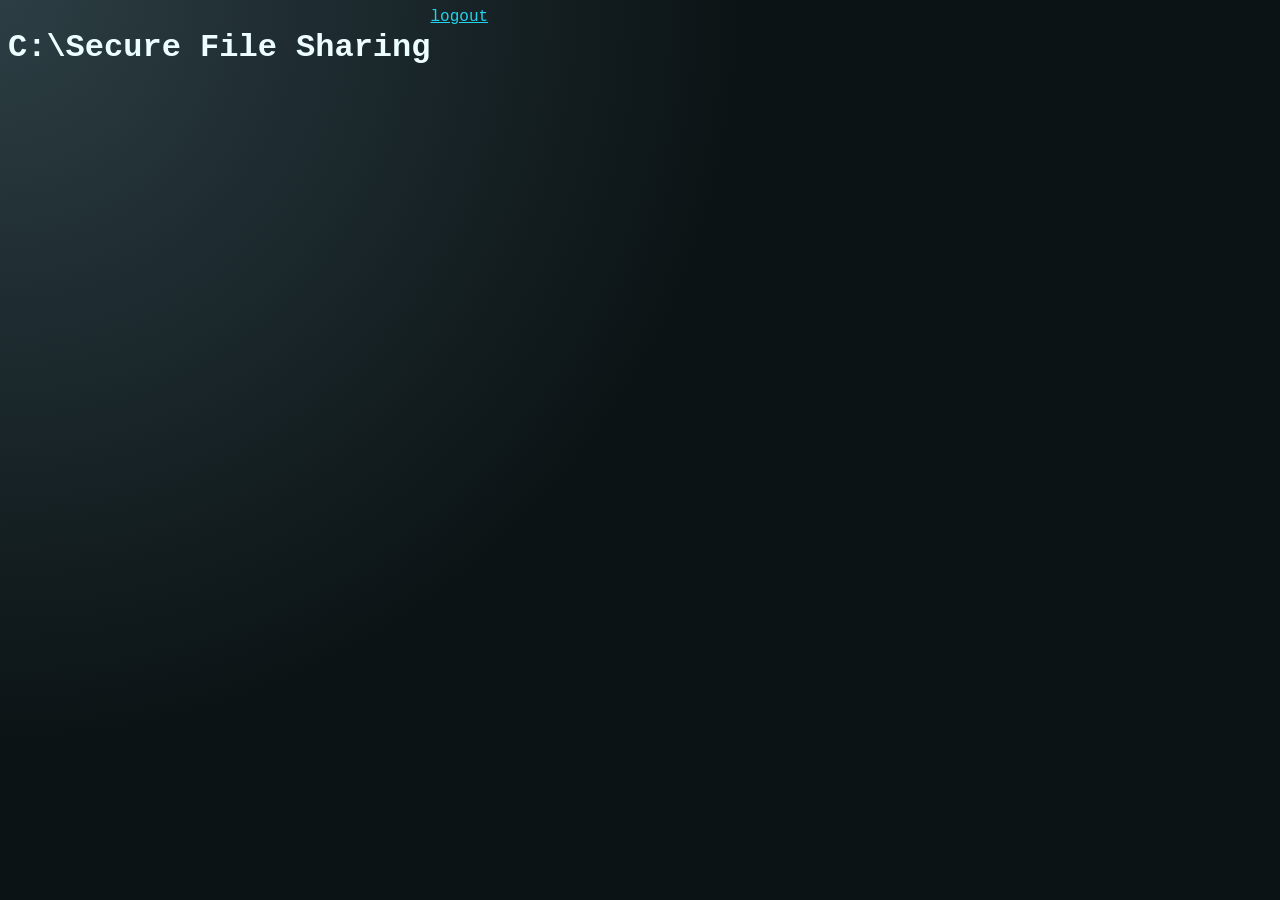
==== src/frontend/homePage.html @ c75a14bd "formatted user portal page" ====
<!DOCTYPE html>
<html lang="en">
<head>
    <meta charset="UTF-8">
    <meta name="viewport" content="width=device-width, initial-scale=1.0">
    <title>Helloooo!!!</title>

    <!-- CSS -->
    <link rel="stylesheet" href="style.css">
</head>
<body>
    <div id="mouse-effect"></div>

    <h1>C:\Secure File Sharing</h1>
    <a href="index.html" class="nav-link">logout</a>
    <!-- JavaScript -->
    <script src="mouseEffect.js"></script>
</body>
</html>
---- src/frontend/style.css ----
:root{
    --test: red;
    --background: #0B1315;
    --highlight: #162126;
    --primary-accent: #22D3EE;
    --secondary-accent: #10B981;
    --border: #2C3E44;
    --text: #ECFEFF;
    --secondary-text: #94A3B8;
    --font: 'Courier New', Courier, monospace;

}

body{
    font-family: var(--font);
    color: var(--text);
    display: flex;
    background-color: var(--background);
}

#mouse-effect{
    position:fixed;
    top: 0;
    left: 0;
    width: 1500px;
    height: 1500px;
    transform: translate(-50%, -50%); /*centers effect on tip of mouse*/
    pointer-events: none; /*stops the effect from blocking interaction*/
    background: radial-gradient(circle, var(--border) 0%, var(--background) 70%);
    border-radius: 50%;
    transition: transform 0.1s ease-out;
    z-index: -1;
}

.login-box{
    display: flex;
    flex-direction: column;
    background-color: transparent;
    gap: 2vh;
    border: 2px solid var(--border);
    border-radius: 5%;
    
    position: fixed;
     width: 30vw;
    top: 50%;
    left: 50%;
    transform: translate(-50%, -50%);
    padding: 10px;

    transition: border 0.3s; /*smooth transistion when hovering*/
    transition: background 0.3s;
}

.login-box:hover{
    /* border: 2px solid var(--primary-accent); */
    background-color: var(--highlight);
}

.login-button{
    color: var(--text);
    background-color:transparent;
    border: 2px solid var(--border);
    font-family: var(--font);

    transition: border 0.3s; /*smooth transistion when hovering*/
    transition: background 0.3s;
}

.login-button:hover{
    border: 2px solid var(--secondary-accent);
}

.nav-link{
    color: var(--primary-accent)
}

/* Target single-line inputs */
input[type="text"] {
  /* Box properties */
  width: 100%;
  padding: 12px 20px;
  margin: 8px 0;
  box-sizing: border-box; /* Includes padding in width */

  /* Borders & Corners */
  border: 2px solid var(--border);
  border-radius: 4px;

  /* Typography */
  font-family: var(--font);
  font-size: large;
  color: var(--text);

  /* Background */
  background-color: transparent;
}

input[type="text"]:focus {
  border-color: var(--primary-accent); /* Green border */
  outline: none; /* Removes default browser outline */
  background-color: transparent;
}

/* Turns the wrapper into a horizontal row container */
.container {
  display: flex;
  gap: 20px; /* Adds space between your three boxes */
  width: 100%; /* Spans the full width of the screen */
}

/* Forces each content box to share space equally */
.content-body {
  flex: 1; /* Gives each item identical, flexible width */
  height: 60vh;
  padding: 20px;
  background-color: transparent;
  border: 2px solid var(--border);
  border-radius: 5%;
  overflow-y: auto;
}

.content-body:hover{
    background-color: var(--highlight);
}

.content-body::-webkit-scrollbar {
    width: 5px;
}

.content-body::-webkit-scrollbar-track{
    background: transparent;
}

.content-body::-webkit-scrollbar-thumb{
    background: #888;
    border-radius: 5px;
}

/* Styling for the title spanning the full width */
.title-box {
  width: 100%;
  /* height: 10%; */
  text-align: left; /* Centers your text */
  /* margin-bottom: 30px; Pushes the columns down slightly */
  padding: 20px;
  background-color: transparent;
}

.notification-card{
    height: 20%;
  padding: 20px;
  background-color: transparent;
  border: 2px solid var(--border);
  border-radius: 5%;
  margin: 10px;
}

.notification-card:hover{
    border-color: var(--primary-accent);
}
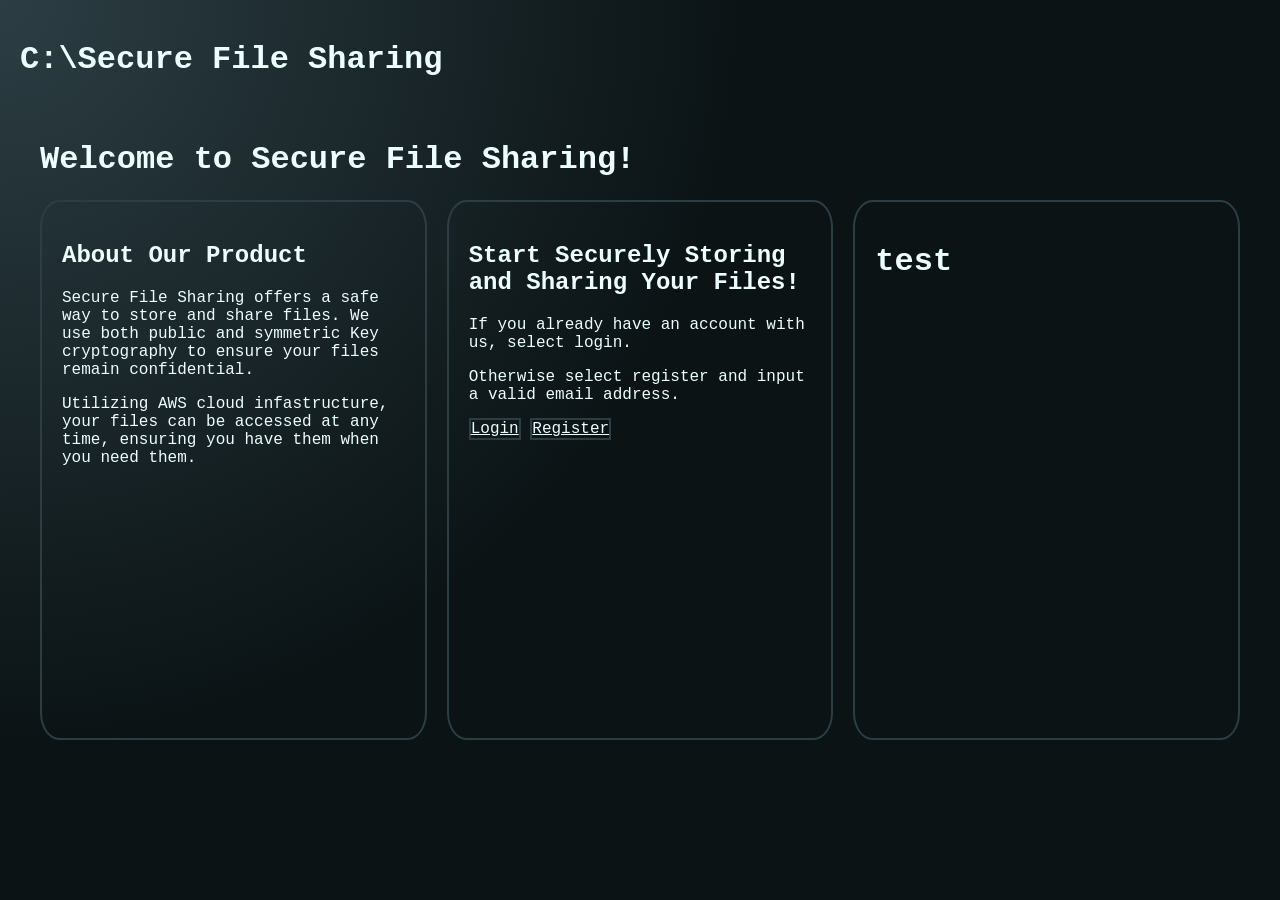
==== commit 88b4ea4b: "created homepage (where users either login or register), linked together pages; more formatting to b" ====
--- a/src/frontend/homePage.html
+++ b/src/frontend/homePage.html
@@ -11,8 +11,42 @@
 <body>
     <div id="mouse-effect"></div>
 
-    <h1>C:\Secure File Sharing</h1>
-    <a href="index.html" class="nav-link">logout</a>
+    <div class="title-box">
+        <h1>C:\Secure File Sharing</h1>
+    </div>
+
+    <div class="page-wrapper">
+        <h1>Welcome to Secure File Sharing!</h1>
+
+        <div class="container">
+            <div class="content-body">
+
+                    <h2>About Our Product</h2>
+                    <p>
+                        Secure File Sharing offers a safe way to store and share files. We use both public and symmetric
+                        Key cryptography to ensure your files remain confidential.
+                    </p>
+                    <p>
+                        Utilizing AWS cloud infastructure, your files can be accessed at any time, ensuring you have them when you need them.
+                    </p>               
+            </div>
+            <div class="content-body">
+                <h2>Start Securely Storing and Sharing Your Files! </h2>
+                <p>
+                    If you already have an account with us, select login.
+                </p>
+                <p>
+                     Otherwise select register and input a valid email address.
+                </p>
+                <a href="./index.html" class="login-button">Login</a>
+                <a href="./register/register.html" class="login-button">Register</a>
+            </div>
+            <div class="content-body">
+                <h1>test</h1>
+            </div>
+        </div>
+    </div>
+    
     <!-- JavaScript -->
     <script src="mouseEffect.js"></script>
 </body>
--- a/src/frontend/style.css
+++ b/src/frontend/style.css
@@ -10,12 +10,27 @@
     --font: 'Courier New', Courier, monospace;
 
 }
+html, body {
+  width: 100%;
+  margin: 0;
+  /* padding: 0; */
+  min-height: 100vh;
+}
+
 
 body{
     font-family: var(--font);
     color: var(--text);
-    display: flex;
+    /* display: flex; */
     background-color: var(--background);
+    overflow-y: hidden;
+    overflow-x: hidden;
+}
+
+.page-wrapper {
+  padding: 0 40px;
+  width: 100%;
+  box-sizing: border-box;
 }
 
 #mouse-effect{
@@ -106,17 +121,22 @@
   display: flex;
   gap: 20px; /* Adds space between your three boxes */
   width: 100%; /* Spans the full width of the screen */
+  box-sizing: border-box;
 }
 
 /* Forces each content box to share space equally */
 .content-body {
-  flex: 1; /* Gives each item identical, flexible width */
+  flex: 1; /*Gives each item identical, flexible width*/
+  min-width: 0;
   height: 60vh;
   padding: 20px;
+  box-sizing: border-box;
+
   background-color: transparent;
   border: 2px solid var(--border);
   border-radius: 5%;
   overflow-y: auto;
+  overflow-x: hidden;
 }
 
 .content-body:hover{
@@ -138,24 +158,101 @@
 
 /* Styling for the title spanning the full width */
 .title-box {
+    display: flex;
   width: 100%;
   /* height: 10%; */
   text-align: left; /* Centers your text */
   /* margin-bottom: 30px; Pushes the columns down slightly */
   padding: 20px;
   background-color: transparent;
+  flex-direction: row;
+  justify-content: space-between;
+  padding: 20px;
+  box-sizing: border-box;
 }
 
 .notification-card{
     height: 20%;
-  padding: 20px;
-  background-color: transparent;
-  border: 2px solid var(--border);
-  border-radius: 5%;
-  margin: 10px;
+    padding: 20px;
+    background-color: transparent;
+    border: 2px solid var(--border);
+    border-radius: 5%;
+    margin: 10px;
 }
 
 .notification-card:hover{
     border-color: var(--primary-accent);
 }
 
+.notification-card-accept-button{
+    color: var(--text);
+    background-color:transparent;
+    border: 2px solid var(--border);
+    font-family: var(--font);
+
+    transition: border 0.3s; /*smooth transistion when hovering*/
+    transition: background 0.3s;
+}
+
+.notification-card-accept-button:hover{
+    border: 2px solid var(--secondary-accent);
+}
+
+.notification-card-deny-button{
+    color: var(--text);
+    background-color:transparent;
+    border: 2px solid var(--border);
+    font-family: var(--font);
+
+    transition: border 0.3s; /*smooth transistion when hovering*/
+    transition: background 0.3s;
+}
+
+.notification-card-deny-button:hover{
+    border: 2px solid var(--test);
+}
+
+.file-upload-button{
+    color: var(--text);
+    background-color:transparent;
+    border: 2px solid var(--border);
+    font-family: var(--font);
+
+    transition: border 0.3s; /*smooth transistion when hovering*/
+    transition: background 0.3s;
+}
+
+.file-upload-button:hover{
+    border: 2px solid var(--secondary-accent);
+}
+
+.file-list{
+    display: block; /* Forces each item onto a new line */
+    float: none;    /* Overrides any horizontal floating */
+    list-style-type: none;
+}
+
+.file-list li{
+    margin-bottom: 5px;
+}
+
+.file-list a{
+    color: var(--primary-accent);
+}
+
+.custom-file-input{
+    color: var(--text);
+    background-color: transparent;
+    font-family: var(--font);
+}
+
+.custom-file-input::file-selector-button{
+    font-family: var(--font);
+    background-color: transparent;
+    color: var(--text);
+}
+
+.custom-file-input::file-selector-button:hover{
+    border-color: var(--primary-accent);
+}
+
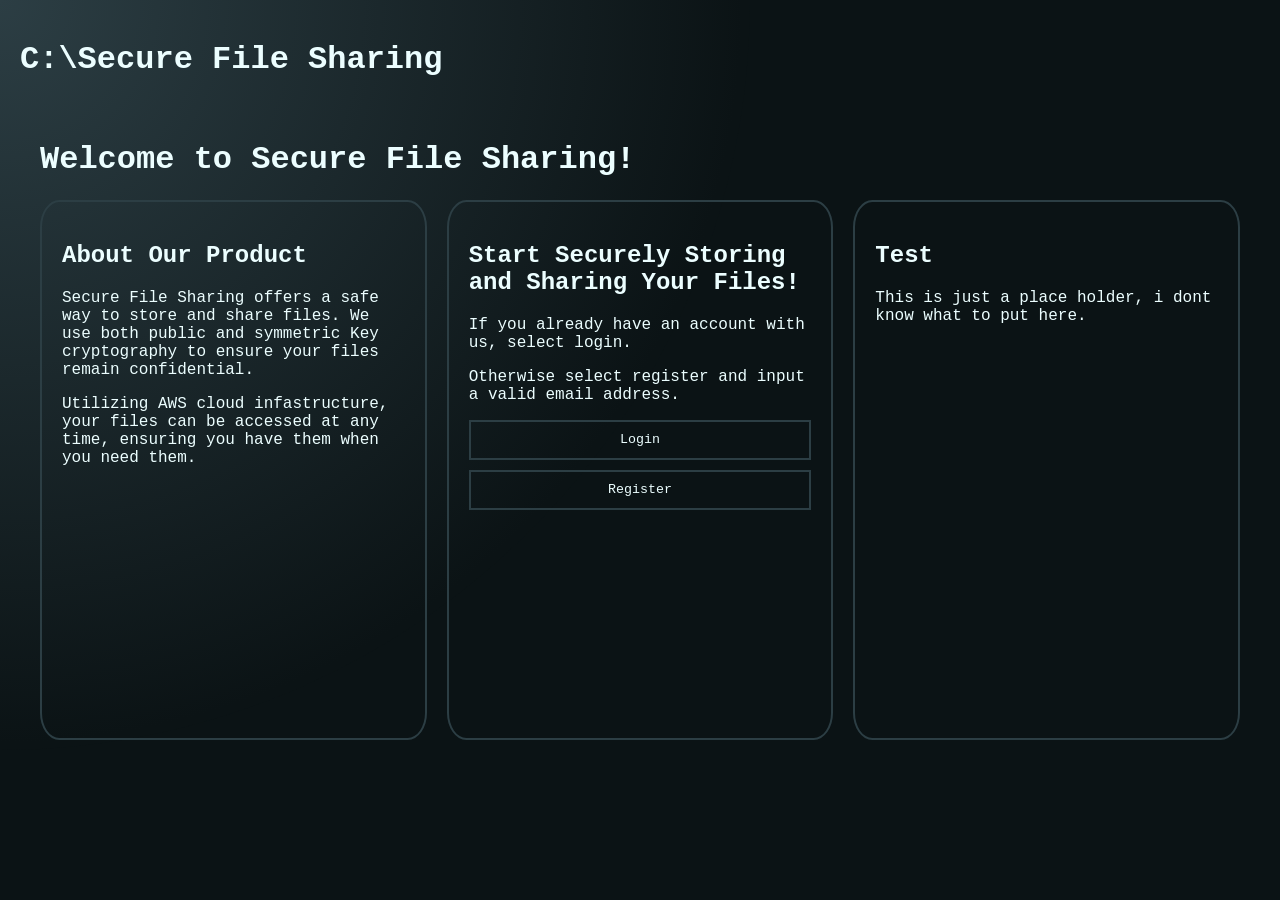
==== commit 0cd2df6e: "formatted buttons on home page" ====
--- a/src/frontend/homePage.html
+++ b/src/frontend/homePage.html
@@ -1,53 +1,59 @@
-<!DOCTYPE html>
-<html lang="en">
-<head>
-    <meta charset="UTF-8">
-    <meta name="viewport" content="width=device-width, initial-scale=1.0">
-    <title>Helloooo!!!</title>
-
-    <!-- CSS -->
-    <link rel="stylesheet" href="style.css">
-</head>
-<body>
-    <div id="mouse-effect"></div>
-
-    <div class="title-box">
-        <h1>C:\Secure File Sharing</h1>
-    </div>
-
-    <div class="page-wrapper">
-        <h1>Welcome to Secure File Sharing!</h1>
-
-        <div class="container">
-            <div class="content-body">
-
-                    <h2>About Our Product</h2>
-                    <p>
-                        Secure File Sharing offers a safe way to store and share files. We use both public and symmetric
-                        Key cryptography to ensure your files remain confidential.
-                    </p>
-                    <p>
-                        Utilizing AWS cloud infastructure, your files can be accessed at any time, ensuring you have them when you need them.
-                    </p>               
-            </div>
-            <div class="content-body">
-                <h2>Start Securely Storing and Sharing Your Files! </h2>
-                <p>
-                    If you already have an account with us, select login.
-                </p>
-                <p>
-                     Otherwise select register and input a valid email address.
-                </p>
-                <a href="./index.html" class="login-button">Login</a>
-                <a href="./register/register.html" class="login-button">Register</a>
-            </div>
-            <div class="content-body">
-                <h1>test</h1>
-            </div>
-        </div>
-    </div>
-    
-    <!-- JavaScript -->
-    <script src="mouseEffect.js"></script>
-</body>
+<!DOCTYPE html>
+<html lang="en">
+<head>
+    <meta charset="UTF-8">
+    <meta name="viewport" content="width=device-width, initial-scale=1.0">
+    <title>Helloooo!!!</title>
+
+    <!-- CSS -->
+    <link rel="stylesheet" href="style.css">
+</head>
+<body>
+    <div id="mouse-effect"></div>
+
+    <div class="title-box">
+        <h1>C:\Secure File Sharing</h1>
+    </div>
+
+    <div class="page-wrapper">
+        <h1>Welcome to Secure File Sharing!</h1>
+
+        <div class="container">
+            <div class="content-body">
+
+                    <h2 class="body-header">About Our Product</h2>
+                    <p>
+                        Secure File Sharing offers a safe way to store and share files. We use both public and symmetric
+                        Key cryptography to ensure your files remain confidential.
+                    </p>
+                    <p>
+                        Utilizing AWS cloud infastructure, your files can be accessed at any time, ensuring you have them when you need them.
+                    </p>               
+            </div>
+            <div id="home-page-buttons" class="content-body">
+                <h2>Start Securely Storing and Sharing Your Files! </h2>
+                <p>
+                    If you already have an account with us, select login.
+                </p>
+                <p>
+                     Otherwise select register and input a valid email address.
+                </p>
+
+                <button id="home-page-login-button" class="login-button">Login</button>
+                <button id="home-page-register-button" class="login-button">Register</button>
+                
+            </div>
+            <div class="content-body">
+                <h2>Test</h2>
+                <p>
+                    This is just a place holder, i dont know what to put here.
+                </p>
+            </div>
+        </div>
+    </div>
+    
+    <!-- JavaScript -->
+    <script src="mouseEffect.js"></script>
+    <script src="homePage.js"></script>
+</body>
 </html>
--- a/src/frontend/style.css
+++ b/src/frontend/style.css
@@ -1,258 +1,270 @@
-:root{
-    --test: red;
-    --background: #0B1315;
-    --highlight: #162126;
-    --primary-accent: #22D3EE;
-    --secondary-accent: #10B981;
-    --border: #2C3E44;
-    --text: #ECFEFF;
-    --secondary-text: #94A3B8;
-    --font: 'Courier New', Courier, monospace;
-
-}
-html, body {
-  width: 100%;
-  margin: 0;
-  /* padding: 0; */
-  min-height: 100vh;
-}
-
-
-body{
-    font-family: var(--font);
-    color: var(--text);
-    /* display: flex; */
-    background-color: var(--background);
-    overflow-y: hidden;
-    overflow-x: hidden;
-}
-
-.page-wrapper {
-  padding: 0 40px;
-  width: 100%;
-  box-sizing: border-box;
-}
-
-#mouse-effect{
-    position:fixed;
-    top: 0;
-    left: 0;
-    width: 1500px;
-    height: 1500px;
-    transform: translate(-50%, -50%); /*centers effect on tip of mouse*/
-    pointer-events: none; /*stops the effect from blocking interaction*/
-    background: radial-gradient(circle, var(--border) 0%, var(--background) 70%);
-    border-radius: 50%;
-    transition: transform 0.1s ease-out;
-    z-index: -1;
-}
-
-.login-box{
-    display: flex;
-    flex-direction: column;
-    background-color: transparent;
-    gap: 2vh;
-    border: 2px solid var(--border);
-    border-radius: 5%;
-    
-    position: fixed;
-     width: 30vw;
-    top: 50%;
-    left: 50%;
-    transform: translate(-50%, -50%);
-    padding: 10px;
-
-    transition: border 0.3s; /*smooth transistion when hovering*/
-    transition: background 0.3s;
-}
-
-.login-box:hover{
-    /* border: 2px solid var(--primary-accent); */
-    background-color: var(--highlight);
-}
-
-.login-button{
-    color: var(--text);
-    background-color:transparent;
-    border: 2px solid var(--border);
-    font-family: var(--font);
-
-    transition: border 0.3s; /*smooth transistion when hovering*/
-    transition: background 0.3s;
-}
-
-.login-button:hover{
-    border: 2px solid var(--secondary-accent);
-}
-
-.nav-link{
-    color: var(--primary-accent)
-}
-
-/* Target single-line inputs */
-input[type="text"] {
-  /* Box properties */
-  width: 100%;
-  padding: 12px 20px;
-  margin: 8px 0;
-  box-sizing: border-box; /* Includes padding in width */
-
-  /* Borders & Corners */
-  border: 2px solid var(--border);
-  border-radius: 4px;
-
-  /* Typography */
-  font-family: var(--font);
-  font-size: large;
-  color: var(--text);
-
-  /* Background */
-  background-color: transparent;
-}
-
-input[type="text"]:focus {
-  border-color: var(--primary-accent); /* Green border */
-  outline: none; /* Removes default browser outline */
-  background-color: transparent;
-}
-
-/* Turns the wrapper into a horizontal row container */
-.container {
-  display: flex;
-  gap: 20px; /* Adds space between your three boxes */
-  width: 100%; /* Spans the full width of the screen */
-  box-sizing: border-box;
-}
-
-/* Forces each content box to share space equally */
-.content-body {
-  flex: 1; /*Gives each item identical, flexible width*/
-  min-width: 0;
-  height: 60vh;
-  padding: 20px;
-  box-sizing: border-box;
-
-  background-color: transparent;
-  border: 2px solid var(--border);
-  border-radius: 5%;
-  overflow-y: auto;
-  overflow-x: hidden;
-}
-
-.content-body:hover{
-    background-color: var(--highlight);
-}
-
-.content-body::-webkit-scrollbar {
-    width: 5px;
-}
-
-.content-body::-webkit-scrollbar-track{
-    background: transparent;
-}
-
-.content-body::-webkit-scrollbar-thumb{
-    background: #888;
-    border-radius: 5px;
-}
-
-/* Styling for the title spanning the full width */
-.title-box {
-    display: flex;
-  width: 100%;
-  /* height: 10%; */
-  text-align: left; /* Centers your text */
-  /* margin-bottom: 30px; Pushes the columns down slightly */
-  padding: 20px;
-  background-color: transparent;
-  flex-direction: row;
-  justify-content: space-between;
-  padding: 20px;
-  box-sizing: border-box;
-}
-
-.notification-card{
-    height: 20%;
-    padding: 20px;
-    background-color: transparent;
-    border: 2px solid var(--border);
-    border-radius: 5%;
-    margin: 10px;
-}
-
-.notification-card:hover{
-    border-color: var(--primary-accent);
-}
-
-.notification-card-accept-button{
-    color: var(--text);
-    background-color:transparent;
-    border: 2px solid var(--border);
-    font-family: var(--font);
-
-    transition: border 0.3s; /*smooth transistion when hovering*/
-    transition: background 0.3s;
-}
-
-.notification-card-accept-button:hover{
-    border: 2px solid var(--secondary-accent);
-}
-
-.notification-card-deny-button{
-    color: var(--text);
-    background-color:transparent;
-    border: 2px solid var(--border);
-    font-family: var(--font);
-
-    transition: border 0.3s; /*smooth transistion when hovering*/
-    transition: background 0.3s;
-}
-
-.notification-card-deny-button:hover{
-    border: 2px solid var(--test);
-}
-
-.file-upload-button{
-    color: var(--text);
-    background-color:transparent;
-    border: 2px solid var(--border);
-    font-family: var(--font);
-
-    transition: border 0.3s; /*smooth transistion when hovering*/
-    transition: background 0.3s;
-}
-
-.file-upload-button:hover{
-    border: 2px solid var(--secondary-accent);
-}
-
-.file-list{
-    display: block; /* Forces each item onto a new line */
-    float: none;    /* Overrides any horizontal floating */
-    list-style-type: none;
-}
-
-.file-list li{
-    margin-bottom: 5px;
-}
-
-.file-list a{
-    color: var(--primary-accent);
-}
-
-.custom-file-input{
-    color: var(--text);
-    background-color: transparent;
-    font-family: var(--font);
-}
-
-.custom-file-input::file-selector-button{
-    font-family: var(--font);
-    background-color: transparent;
-    color: var(--text);
-}
-
-.custom-file-input::file-selector-button:hover{
-    border-color: var(--primary-accent);
-}
-
+:root{
+    --test: red;
+    --background: #0B1315;
+    --highlight: #162126;
+    --primary-accent: #22D3EE;
+    --secondary-accent: #10B981;
+    --border: #2C3E44;
+    --text: #ECFEFF;
+    --secondary-text: #94A3B8;
+    --font: 'Courier New', Courier, monospace;
+
+}
+html, body {
+  width: 100%;
+  margin: 0;
+  /* padding: 0; */
+  min-height: 100vh;
+}
+
+
+body{
+    font-family: var(--font);
+    color: var(--text);
+    /* display: flex; */
+    background-color: var(--background);
+    overflow-y: hidden;
+    overflow-x: hidden;
+}
+
+.page-wrapper {
+  padding: 0 40px;
+  width: 100%;
+  box-sizing: border-box;
+}
+
+#mouse-effect{
+    position:fixed;
+    top: 0;
+    left: 0;
+    width: 1500px;
+    height: 1500px;
+    transform: translate(-50%, -50%); /*centers effect on tip of mouse*/
+    pointer-events: none; /*stops the effect from blocking interaction*/
+    background: radial-gradient(circle, var(--border) 0%, var(--background) 70%);
+    border-radius: 50%;
+    transition: transform 0.1s ease-out;
+    z-index: -1;
+}
+
+.login-box{
+    display: flex;
+    flex-direction: column;
+    background-color: transparent;
+    gap: 2vh;
+    border: 2px solid var(--border);
+    border-radius: 5%;
+    
+    position: fixed;
+     width: 30vw;
+    top: 50%;
+    left: 50%;
+    transform: translate(-50%, -50%);
+    padding: 10px;
+
+    transition: border 0.3s; /*smooth transistion when hovering*/
+    transition: background 0.3s;
+}
+
+.login-box:hover{
+    /* border: 2px solid var(--primary-accent); */
+    background-color: var(--highlight);
+}
+
+.login-button{
+    color: var(--text);
+    background-color:transparent;
+    border: 2px solid var(--border);
+    font-family: var(--font);
+
+    transition: border 0.3s; /*smooth transistion when hovering*/
+    transition: background 0.3s;
+}
+
+.login-button:hover{
+    border: 2px solid var(--secondary-accent);
+}
+
+.nav-link{
+    color: var(--primary-accent)
+}
+
+/* Target single-line inputs */
+input[type="text"] {
+  /* Box properties */
+  width: 100%;
+  padding: 12px 20px;
+  margin: 8px 0;
+  box-sizing: border-box; /* Includes padding in width */
+
+  /* Borders & Corners */
+  border: 2px solid var(--border);
+  border-radius: 4px;
+
+  /* Typography */
+  font-family: var(--font);
+  font-size: large;
+  color: var(--text);
+
+  /* Background */
+  background-color: transparent;
+}
+
+input[type="text"]:focus {
+  border-color: var(--primary-accent); /* Green border */
+  outline: none; /* Removes default browser outline */
+  background-color: transparent;
+}
+
+/* Turns the wrapper into a horizontal row container */
+.container {
+  display: flex;
+  gap: 20px; /* Adds space between your three boxes */
+  width: 100%; /* Spans the full width of the screen */
+  box-sizing: border-box;
+}
+
+/* Forces each content box to share space equally */
+.content-body {
+  flex: 1; /*Gives each item identical, flexible width*/
+  min-width: 0;
+  height: 60vh;
+  padding: 20px;
+  box-sizing: border-box;
+
+  background-color: transparent;
+  border: 2px solid var(--border);
+  border-radius: 5%;
+  overflow-y: auto;
+  overflow-x: hidden;
+}
+
+.content-body:hover{
+    background-color: var(--highlight);
+}
+
+.content-body:hover h2{
+    color: var(--primary-accent);
+}
+
+.content-body::-webkit-scrollbar {
+    width: 5px;
+}
+
+.content-body::-webkit-scrollbar-track{
+    background: transparent;
+}
+
+.content-body::-webkit-scrollbar-thumb{
+    background: #888;
+    border-radius: 5px;
+}
+
+/* Styling for the title spanning the full width */
+.title-box {
+    display: flex;
+  width: 100%;
+  /* height: 10%; */
+  text-align: left; /* Centers your text */
+  /* margin-bottom: 30px; Pushes the columns down slightly */
+  padding: 20px;
+  background-color: transparent;
+  flex-direction: row;
+  justify-content: space-between;
+  padding: 20px;
+  box-sizing: border-box;
+}
+
+.notification-card{
+    height: 20%;
+    padding: 20px;
+    background-color: transparent;
+    border: 2px solid var(--border);
+    border-radius: 5%;
+    margin: 10px;
+}
+
+.notification-card:hover{
+    border-color: var(--primary-accent);
+}
+
+.notification-card-accept-button{
+    color: var(--text);
+    background-color:transparent;
+    border: 2px solid var(--border);
+    font-family: var(--font);
+
+    transition: border 0.3s; /*smooth transistion when hovering*/
+    transition: background 0.3s;
+}
+
+.notification-card-accept-button:hover{
+    border: 2px solid var(--secondary-accent);
+}
+
+.notification-card-deny-button{
+    color: var(--text);
+    background-color:transparent;
+    border: 2px solid var(--border);
+    font-family: var(--font);
+
+    transition: border 0.3s; /*smooth transistion when hovering*/
+    transition: background 0.3s;
+}
+
+.notification-card-deny-button:hover{
+    border: 2px solid var(--test);
+}
+
+.file-upload-button{
+    color: var(--text);
+    background-color:transparent;
+    border: 2px solid var(--border);
+    font-family: var(--font);
+
+    transition: border 0.3s; /*smooth transistion when hovering*/
+    transition: background 0.3s;
+}
+
+.file-upload-button:hover{
+    border: 2px solid var(--secondary-accent);
+}
+
+.file-list{
+    display: block; /* Forces each item onto a new line */
+    float: none;    /* Overrides any horizontal floating */
+    list-style-type: none;
+}
+
+.file-list li{
+    margin-bottom: 5px;
+}
+
+.file-list a{
+    color: var(--primary-accent);
+}
+
+.custom-file-input{
+    color: var(--text);
+    background-color: transparent;
+    font-family: var(--font);
+}
+
+.custom-file-input::file-selector-button{
+    font-family: var(--font);
+    background-color: transparent;
+    color: var(--text);
+}
+
+.custom-file-input::file-selector-button:hover{
+    border-color: var(--primary-accent);
+}
+
+#home-page-buttons button{
+    display: block;
+    width: 100%; /* Tells buttons to match the container's 100vw */
+    height: 2.5rem;
+    box-sizing: border-box; /* Prevents padding from breaking the width */ 
+    margin: 10px 0;   
+}
+
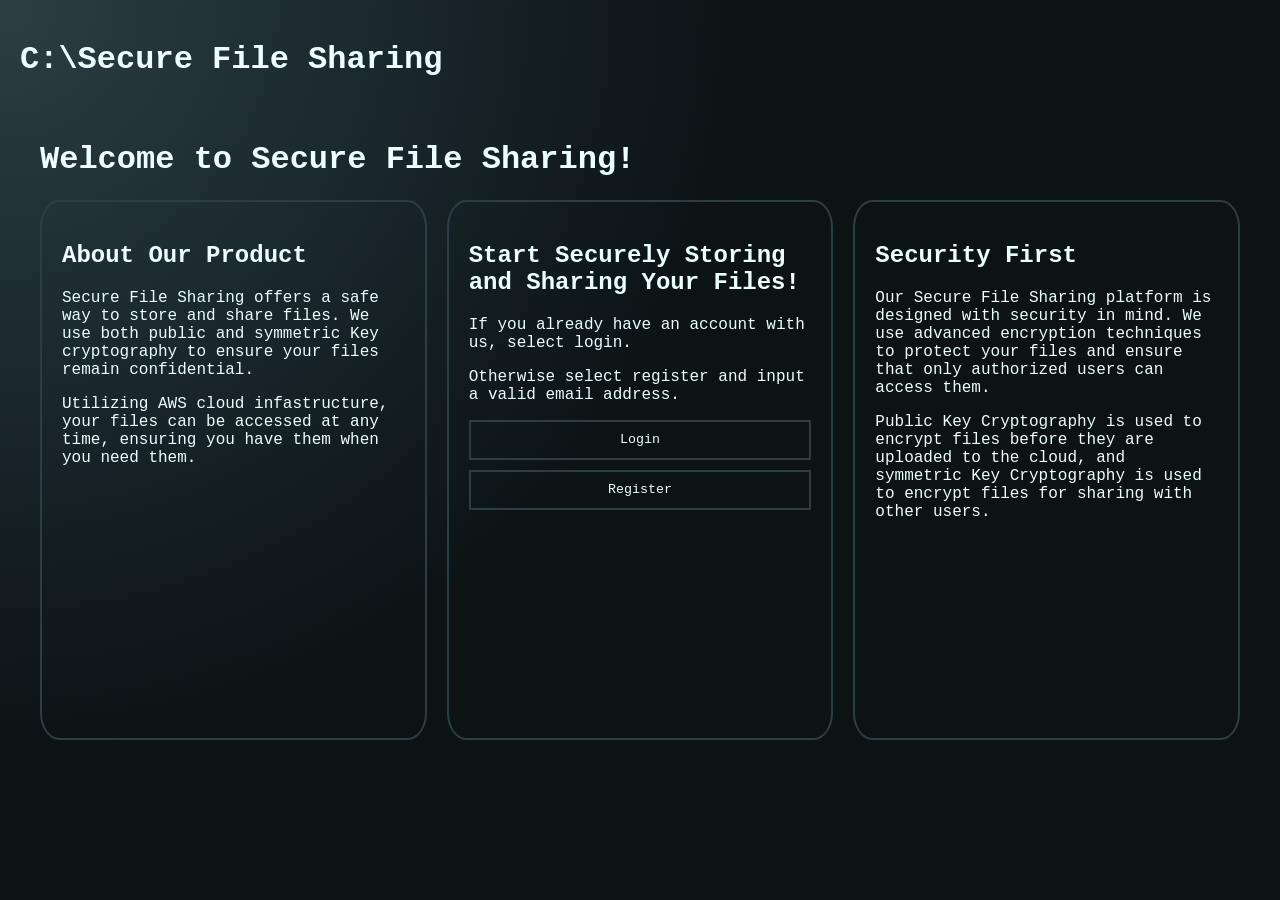
==== commit 13e751f3: "minor changes" ====
--- a/src/frontend/homePage.html
+++ b/src/frontend/homePage.html
@@ -44,9 +44,13 @@
                 
             </div>
             <div class="content-body">
-                <h2>Test</h2>
+                <h2>Security First</h2>
                 <p>
-                    This is just a place holder, i dont know what to put here.
+                    Our Secure File Sharing platform is designed with security in mind.
+                    We use advanced encryption techniques to protect your files and ensure that only authorized users can access them.
+                </p>
+                <p>
+                    Public Key Cryptography is used to encrypt files before they are uploaded to the cloud, and symmetric Key Cryptography is used to encrypt files for sharing with other users.
                 </p>
             </div>
         </div>
--- a/src/frontend/style.css
+++ b/src/frontend/style.css
@@ -1,5 +1,5 @@
 :root{
-    --test: red;
+    --test: #ff6b6b;
     --background: #0B1315;
     --highlight: #162126;
     --primary-accent: #22D3EE;
@@ -85,6 +85,19 @@
     border: 2px solid var(--secondary-accent);
 }
 
+#user-logout{
+    color: var(--text);
+    background-color:transparent;
+    border: 2px solid var(--border);
+    font-family: var(--font);
+    border-radius: 5px;
+}
+
+#user-logout:hover{
+    background-color: var(--test);
+    color: var(--background);
+}
+
 .nav-link{
     color: var(--primary-accent)
 }
@@ -268,3 +281,901 @@
     margin: 10px 0;   
 }
 
+
+
+
+
+/* popup window */
+#my-files {
+    list-style: none;
+    padding: 0;
+}
+
+.file-button {
+    width: 100%;
+    padding: 12px;
+    margin-bottom: 10px;
+
+    background-color: var(--highlight);
+    color: var(--text);
+
+    border: 1px solid var(--border);
+    border-radius: 6px;
+
+    font-family: var(--font);
+    text-align: left;
+    cursor: pointer;
+}
+
+.file-button:hover {
+    color: var(--primary-accent);
+    border-color: var(--primary-accent);
+}
+
+/* Popup background */
+.file-popup {
+    display: none;
+
+    position: fixed;
+    inset: 0;
+    z-index: 1000;
+
+    justify-content: center;
+    align-items: center;
+
+    background-color: rgba(0, 0, 0, 0.7);
+}
+
+/* Show popup */
+.file-popup.active {
+    display: flex;
+}
+
+/* Popup box */
+.file-popup-content {
+    position: relative;
+
+    width: min(450px, 85%);
+    padding: 30px;
+
+    /* background-color: var(--background); */
+    background-color: color-mix(in srgb, var(--background) 70%, transparent);
+    color: var(--text);
+
+    border: 2px solid var(--primary-accent);
+    border-radius: 10px;
+}
+
+.close-popup {
+    position: absolute;
+    top: 10px;
+    right: 15px;
+
+    border: none;
+    background: none;
+    color: var(--text);
+
+    font-size: 28px;
+    cursor: pointer;
+}
+
+.close-popup:hover {
+    color: var(--test);
+}
+
+#access-list {
+    margin-bottom: 25px;
+}
+
+.preview-button {
+    padding: 10px 18px;
+
+    background-color: transparent;
+    color: var(--primary-accent);
+
+    border: 2px solid var(--primary-accent);
+    border-radius: 6px;
+
+    font-family: var(--font);
+    cursor: pointer;
+}
+
+.preview-button:hover {
+    background-color: var(--primary-accent);
+    color: var(--background);
+    opacity: 0.85;
+}
+
+.delete-button{
+    padding:10px 18px;
+    margin-left:10px;
+
+    background: transparent;
+    color: var(--test);
+
+    border:2px solid var(--test);
+    border-radius:6px;
+    cursor:pointer;
+}
+
+.delete-button:hover{
+    background: var(--test);
+    color: var(--text);
+}
+
+
+.share-section,
+.access-section {
+    margin-top: 25px;
+}
+
+.share-search {
+    display: flex;
+    gap: 10px;
+}
+
+.share-search input {
+    flex: 1;
+    padding: 10px;
+
+    background-color: var(--highlight);
+    color: var(--text);
+
+    border: 1px solid var(--border);
+    border-radius: 6px;
+}
+
+.share-search input:focus {
+    outline: none;
+    border-color: var(--primary-accent);
+}
+
+#share-button {
+    padding: 10px 18px;
+
+    background-color: var(--primary-accent);
+    color: var(--background);
+
+    border: none;
+    border-radius: 6px;
+    cursor: pointer;
+}
+
+#access-list {
+    list-style: none;
+    padding: 0;
+    margin: 0;
+}
+
+.access-item {
+    display: flex;
+    justify-content: space-between;
+    align-items: center;
+    gap: 15px;
+
+    padding: 12px 0;
+    border-bottom: 1px solid var(--border);
+}
+
+.access-name {
+    overflow-wrap: anywhere;
+}
+
+.remove-access-button {
+    padding: 7px 10px;
+
+    background-color: transparent;
+    color: var(--test);
+
+    border: 1px solid var(--test);
+    border-radius: 5px;
+    cursor: pointer;
+}
+
+.remove-access-button:hover {
+    background-color: var(--test);
+    color: var(--text);
+}
+
+.owner-label {
+    color: var(--secondary-text);
+    font-size: 0.9rem;
+}
+
+.popup-actions {
+    display: flex;
+    gap: 10px;
+    margin-top: 25px;
+}
+
+/* ---------------------Admin Page CSS --------------------------- */
+/*dashboard summary*/
+progress {
+  width: 100%;
+  height: 20px;
+  -webkit-appearance: none;
+  appearance: none;
+}
+
+progress::-webkit-progress-value {
+    background: linear-gradient(
+        90deg,
+        var(--secondary-accent),
+        var(--primary-accent)
+    );
+}
+
+progress::-moz-progress-bar {   
+    background: linear-gradient(
+        90deg,
+        var(--secondary-accent),
+        var(--primary-accent)
+    );
+}
+/*activity log*/
+.activity-log-section {
+    width: 100%;
+    max-width: 100%;
+    min-width: 0;
+
+    margin-top: 25px;
+    padding: 25px;
+
+    background-color: transparent;
+    color: var(--text);
+
+    border: none;
+
+    box-sizing: border-box;
+}
+
+.activity-log-section * {
+    box-sizing: border-box;
+}
+
+.activity-log-header {
+    display: flex;
+    justify-content: space-between;
+    align-items: center;
+    gap: 20px;
+
+    margin-bottom: 20px;
+}
+
+.activity-log-header h2 {
+    margin: 0 0 8px;
+}
+
+.activity-log-header p {
+    margin: 0;
+    color: var(--secondary-text);
+}
+
+.activity-log-controls {
+    display: flex;
+    align-items: center;
+    gap: 10px;
+}
+
+#activity-filter {
+    padding: 10px 12px;
+
+    background-color: var(--highlight);
+    color: var(--text);
+
+    border: 1px solid var(--border);
+    border-radius: 6px;
+
+    font-family: var(--font);
+    cursor: pointer;
+}
+
+#activity-filter:focus {
+    outline: none;
+    border-color: var(--primary-accent);
+}
+
+.clear-log-button {
+    padding: 10px 14px;
+
+    background-color: transparent;
+    color: var(--test);
+
+    border: 1px solid var(--test);
+    border-radius: 6px;
+
+    font-family: var(--font);
+    cursor: pointer;
+}
+
+.clear-log-button:hover {
+    background-color: var(--test);
+    color: var(--text);
+}
+
+.activity-log-list {
+    list-style: none;
+    margin: 0;
+    padding: 0;
+
+    overflow: visible;
+}
+
+.activity-log-item {
+    display: grid;
+    grid-template-columns: auto minmax(0, 1fr) auto;
+    align-items: center;
+    gap: 15px;
+
+    padding: 15px 5px;
+
+    border-bottom: 1px solid var(--border);
+}
+
+.activity-log-icon {
+    display: flex;
+    justify-content: center;
+    align-items: center;
+
+    width: 42px;
+    height: 42px;
+
+    border: 1px solid var(--border);
+    border-radius: 50%;
+
+    font-size: 1.1rem;
+}
+
+.activity-log-content {
+    min-width: 0;
+}
+
+.activity-log-content strong {
+    display: block;
+    margin-bottom: 5px;
+
+    overflow-wrap: break-word;
+}
+
+.activity-log-content p {
+    margin: 0;
+    color: var(--secondary-text);
+
+    overflow-wrap: break-word;
+}
+
+.activity-log-time {
+    color: var(--secondary-text);
+    font-size: 0.85rem;
+    white-space: nowrap;
+}
+
+/* Activity colors */
+
+.activity-log-item.registered .activity-log-icon,
+.activity-log-item.activated .activity-log-icon {
+    color: var(--secondary-accent);
+    border-color: var(--secondary-accent);
+}
+
+.activity-log-item.file-added .activity-log-icon,
+.activity-log-item.file-shared .activity-log-icon {
+    color: var(--primary-accent);
+    border-color: var(--primary-accent);
+}
+
+.activity-log-item.deactivated .activity-log-icon,
+.activity-log-item.file-deleted .activity-log-icon,
+.activity-log-item.user-deleted .activity-log-icon {
+    color: var(--test);
+    border-color: var(--test);
+}
+
+.no-activity-message {
+    display: none;
+
+    padding: 25px;
+    margin: 0;
+
+    color: var(--secondary-text);
+    text-align: center;
+
+    border: 1px dashed var(--border);
+    border-radius: 6px;
+}
+
+@media screen and (max-width: 700px) {
+    .activity-log-header {
+        flex-direction: column;
+        align-items: stretch;
+    }
+
+    .activity-log-controls {
+        flex-direction: column;
+        align-items: stretch;
+    }
+
+    #activity-filter,
+    .clear-log-button {
+        width: 100%;
+    }
+
+    .activity-log-item {
+        grid-template-columns: auto minmax(0, 1fr);
+    }
+
+    .activity-log-time {
+        grid-column: 2;
+        white-space: normal;
+    }
+}
+
+/*user managment*/
+/* User management section */
+/* User management section */
+.user-management-section {
+    width: 100%;
+    padding: 25px;
+
+    background-color: transparent;
+    color: var(--text);
+
+    border: none;
+
+    box-sizing: border-box;
+}
+
+.user-management-header {
+    display: flex;
+    justify-content: space-between;
+    align-items: center;
+    gap: 25px;
+
+    margin-bottom: 25px;
+}
+
+.user-management-header h2 {
+    margin: 0 0 8px;
+}
+
+.user-management-header p {
+    margin: 0;
+    color: var(--secondary-text);
+}
+
+/* Search input */
+.user-search-input {
+    width: min(350px, 100%);
+    padding: 12px 15px;
+
+    background-color: var(--highlight);
+    color: var(--text);
+
+    border: 1px solid var(--border);
+    border-radius: 6px;
+
+    font-family: var(--font);
+    font-size: 1rem;
+}
+
+.user-search-input::placeholder {
+    color: var(--secondary-text);
+}
+
+.user-search-input:focus {
+    outline: none;
+    border-color: var(--primary-accent);
+}
+
+/* User table */
+.user-table-wrapper {
+    overflow-x: auto;
+}
+
+.user-table {
+    width: 100%;
+    border-collapse: collapse;
+}
+
+.user-table th,
+.user-table td {
+    padding: 15px;
+    text-align: left;
+    border-bottom: 1px solid var(--border);
+}
+
+.user-table th {
+    color: var(--secondary-text);
+    font-size: 0.9rem;
+}
+
+.user-table tbody tr {
+    transition: background-color 0.2s;
+}
+
+.user-table tbody tr:hover {
+    background-color: var(--background);
+}
+
+.user-information {
+    display: flex;
+    align-items: center;
+    gap: 12px;
+}
+
+.user-avatar {
+    display: flex;
+    justify-content: center;
+    align-items: center;
+
+    width: 42px;
+    height: 42px;
+
+    flex-shrink: 0;
+
+    background-color: var(--primary-accent);
+    color: var(--background);
+
+    border-radius: 50%;
+
+    font-weight: bold;
+}
+
+.user-information-text {
+    display: flex;
+    flex-direction: column;
+    gap: 4px;
+}
+
+.user-information-text span {
+    color: var(--secondary-text);
+    font-size: 0.85rem;
+}
+
+/* Status badges */
+.status-badge {
+    display: inline-block;
+    padding: 6px 10px;
+
+    border-radius: 20px;
+
+    font-size: 0.85rem;
+    font-weight: bold;
+}
+
+.status-badge.active {
+    color: var(--secondary-accent);
+    border: 1px solid var(--secondary-accent);
+}
+
+.status-badge.inactive {
+    color: var(--test);
+    border: 1px solid var(--test);
+}
+
+/* View user button */
+.view-user-button {
+    padding: 9px 14px;
+
+    background-color: transparent;
+    color: var(--primary-accent);
+
+    border: 1px solid var(--primary-accent);
+    border-radius: 6px;
+
+    font-family: var(--font);
+    cursor: pointer;
+}
+
+.view-user-button:hover {
+    background-color: var(--primary-accent);
+    color: var(--background);
+}
+
+.no-users-message {
+    display: none;
+    padding: 25px;
+    text-align: center;
+    color: var(--secondary-text);
+}
+
+/* Popup background */
+.user-popup {
+    display: none;
+
+    position: fixed;
+    inset: 0;
+    z-index: 1000;
+
+    justify-content: center;
+    align-items: center;
+
+    padding: 20px;
+
+    background-color: rgba(0, 0, 0, 0.75);
+}
+
+.user-popup.active {
+    display: flex;
+}
+
+/* Popup box */
+.user-popup-content {
+    position: relative;
+
+    width: min(600px, 100%);
+    max-height: 85vh;
+    overflow-y: auto;
+
+    padding: 30px;
+
+    background-color: color-mix(
+        in srgb,
+        var(--background) 92%,
+        transparent
+    );
+
+    color: var(--text);
+
+    border: 2px solid var(--primary-accent);
+    border-radius: 10px;
+
+    box-sizing: border-box;
+}
+
+.close-popup {
+    position: absolute;
+    top: 10px;
+    right: 15px;
+
+    border: none;
+    background: none;
+    color: var(--text);
+
+    font-size: 28px;
+    cursor: pointer;
+}
+
+.close-popup:hover {
+    color: var(--test);
+}
+
+/* Popup user header */
+.popup-user-header {
+    display: flex;
+    align-items: center;
+    gap: 15px;
+
+    padding-right: 35px;
+    margin-bottom: 25px;
+}
+
+.popup-user-avatar {
+    display: flex;
+    justify-content: center;
+    align-items: center;
+
+    width: 60px;
+    height: 60px;
+
+    flex-shrink: 0;
+
+    background-color: var(--primary-accent);
+    color: var(--background);
+
+    border-radius: 50%;
+
+    font-size: 1.4rem;
+    font-weight: bold;
+}
+
+.popup-user-header h2 {
+    margin: 0 0 6px;
+}
+
+.popup-user-header p {
+    margin: 0;
+    color: var(--secondary-text);
+    overflow-wrap: anywhere;
+}
+
+/* User information cards */
+.user-information-grid {
+    display: grid;
+    grid-template-columns: repeat(3, 1fr);
+    gap: 12px;
+
+    margin-bottom: 25px;
+}
+
+.user-information-card {
+    display: flex;
+    flex-direction: column;
+    gap: 8px;
+
+    padding: 15px;
+
+    background-color: var(--highlight);
+
+    border: 1px solid var(--border);
+    border-radius: 6px;
+}
+
+.user-information-card span {
+    color: var(--secondary-text);
+    font-size: 0.85rem;
+}
+
+/* User file list */
+.user-files-section {
+    margin-top: 20px;
+}
+
+.user-files-section h3 {
+    margin-bottom: 15px;
+}
+
+.popup-user-files {
+    list-style: none;
+    padding: 0;
+    margin: 0;
+}
+
+.user-file-item {
+    display: flex;
+    justify-content: space-between;
+    align-items: center;
+    gap: 15px;
+
+    padding: 12px;
+
+    margin-bottom: 10px;
+
+    background-color: var(--highlight);
+
+    border: 1px solid var(--border);
+    border-radius: 6px;
+}
+
+.user-file-information {
+    min-width: 0;
+}
+
+.user-file-information strong {
+    display: block;
+    margin-bottom: 4px;
+
+    overflow-wrap: anywhere;
+}
+
+.user-file-information span {
+    color: var(--secondary-text);
+    font-size: 0.85rem;
+}
+
+.delete-file-button{
+    padding: 8px 12px;
+
+    flex-shrink: 0;
+
+    background-color: transparent;
+    color: var(--test);
+
+    border: 1px solid var(--test);
+    border-radius: 5px;
+
+    font-family: var(--font);
+    cursor: pointer;
+}
+
+.delete-file-button:hover{
+    background-color: var(--test);
+    color: var(--text);
+}
+
+.no-files-message {
+    display: none;
+    padding: 20px;
+
+    color: var(--secondary-text);
+    text-align: center;
+
+    border: 1px dashed var(--border);
+    border-radius: 6px;
+}
+
+/* Popup action buttons */
+.popup-actions {
+    display: flex;
+    gap: 10px;
+
+    margin-top: 25px;
+}
+
+.status-button {
+    padding: 10px 18px;
+
+    background-color: transparent;
+    color: var(--secondary-accent);
+
+    border: 2px solid var(--secondary-accent);
+    border-radius: 6px;
+
+    font-family: var(--font);
+    cursor: pointer;
+}
+
+.status-button:hover {
+    background-color: var(--secondary-accent);
+    color: var(--background);
+}
+
+.status-button.activate {
+    color: var(--primary-accent);
+    border-color: var(--primary-accent);
+}
+
+.status-button.activate:hover {
+    background-color: var(--primary-accent);
+    color: var(--background);
+}
+
+.delete-button {
+    padding: 10px 18px;
+
+    background-color: transparent;
+    color: var(--test);
+
+    border: 2px solid var(--test);
+    border-radius: 6px;
+
+    font-family: var(--font);
+    cursor: pointer;
+}
+
+.delete-button:hover {
+    background-color: var(--test);
+    color: var(--text);
+}
+
+/* Mobile layout */
+@media screen and (max-width: 700px) {
+    .user-management-header {
+        align-items: stretch;
+        flex-direction: column;
+    }
+
+    .user-search-input {
+        width: 100%;
+        box-sizing: border-box;
+    }
+
+    .user-information-grid {
+        grid-template-columns: 1fr;
+    }
+
+    .user-table th:nth-child(2),
+    .user-table td:nth-child(2),
+    .user-table th:nth-child(4),
+    .user-table td:nth-child(4) {
+        display: none;
+    }
+
+    .popup-actions {
+        flex-direction: column;
+    }
+
+    .status-button,
+    .delete-button {
+        width: 100%;
+    }
+
+    .user-file-item {
+        align-items: stretch;
+        flex-direction: column;
+    }
+
+    .preview-file-button {
+        width: 100%;
+    }
+}
